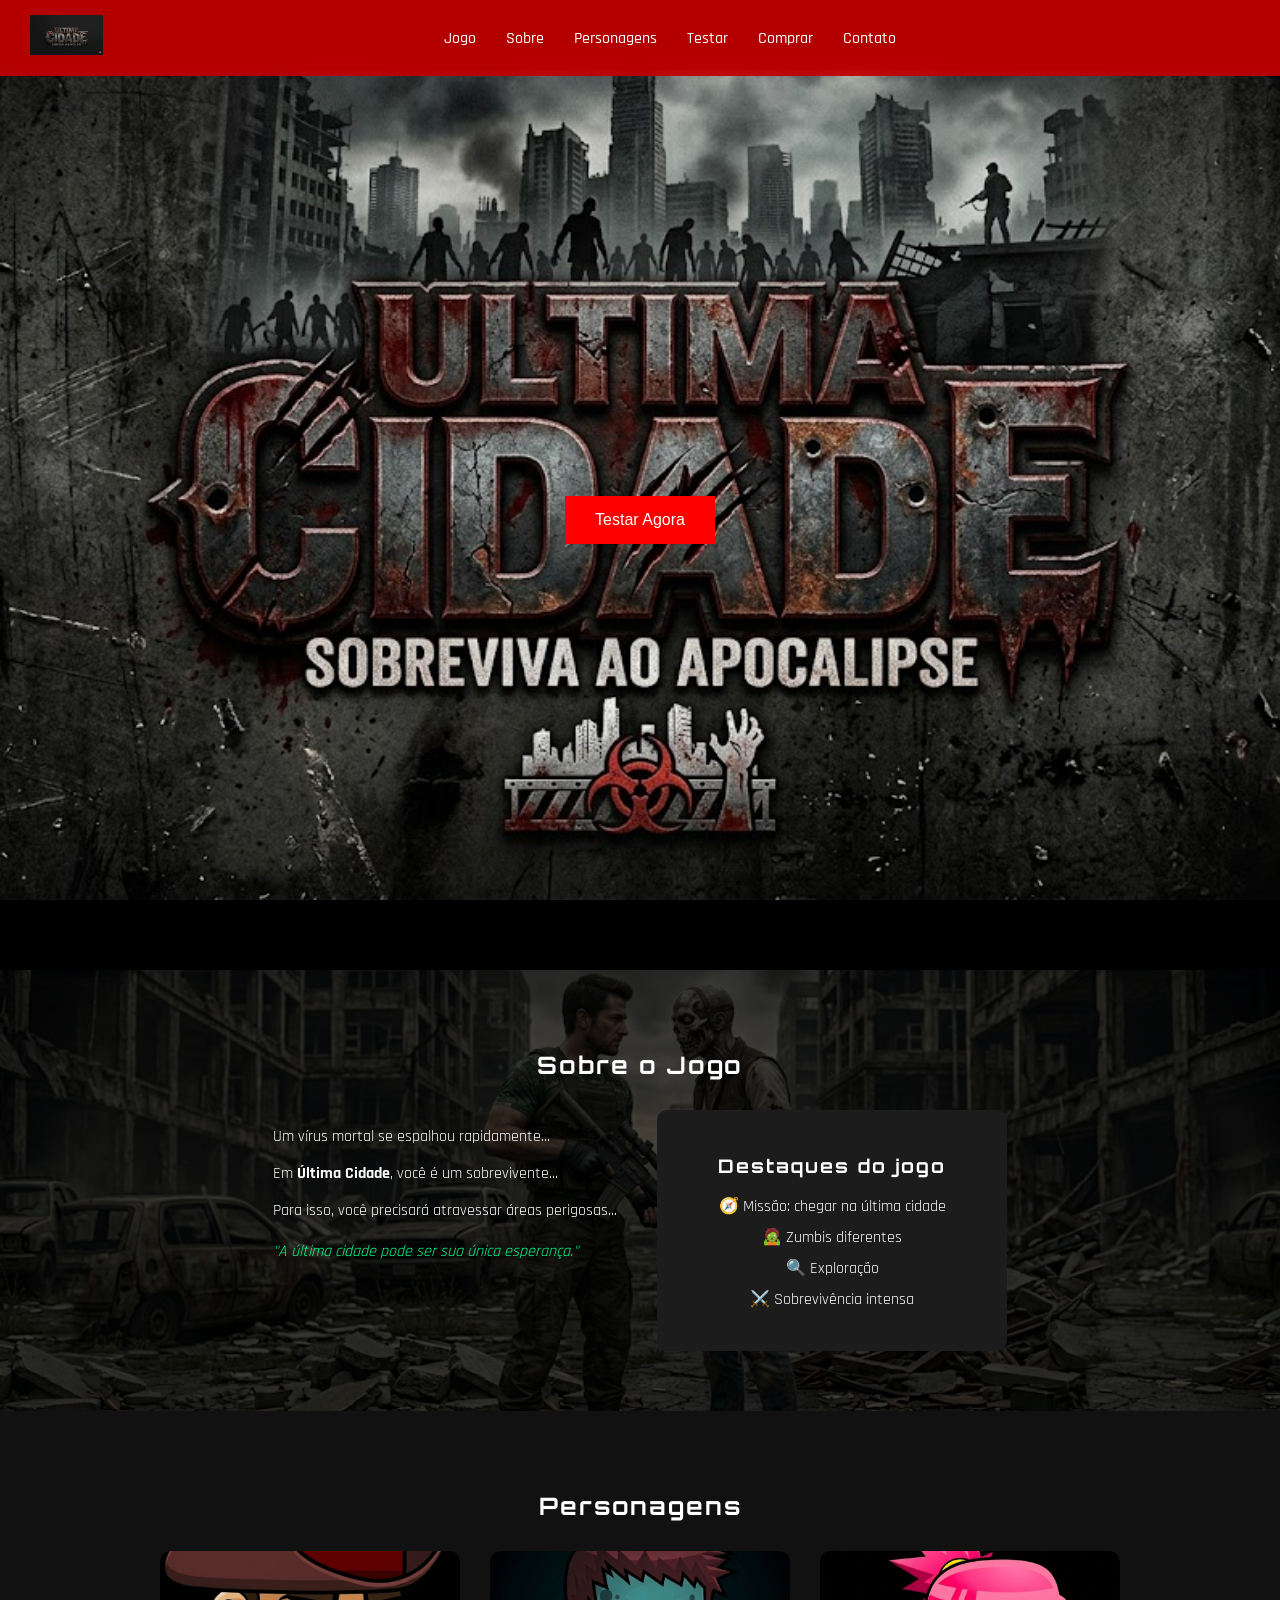
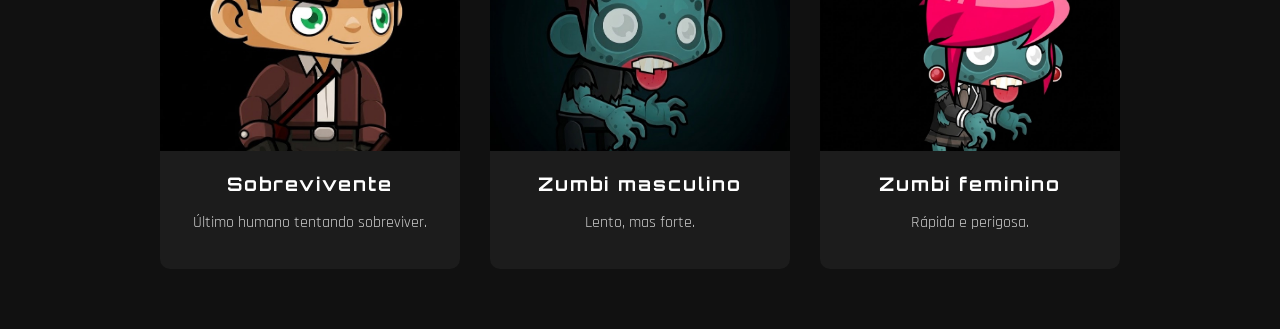
==== index.html @ 07f840ea "Primeiro commit do site" ====
<!DOCTYPE html> 
<html lang="pt-br">
<head>
    <meta charset="UTF-8">
    <title>Última Cidade</title>
    <link rel="stylesheet" href="style.css">
</head>

<body>

<!-- MENU -->
<header class="menu">
    <div class="logo">
        <img src="imagem/logo do meu jogo.jpg" alt="Logo">
    </div>

    <nav>
        <a href="#jogo">Jogo</a>
        <a href="#sobre">Sobre</a>
        <a href="#personagens">Personagens</a>
        <a href="#teste">Testar</a>
        <a href="compra.html">Comprar</a>
        <a href="#" onclick="abrirContato()">Contato</a>
    </nav>
</header>

<!-- CAPA -->
<section class="capa" id="jogo">
    <a href="teste/index.html">
        <button class="btn-testar">Testar Agora</button>
    </a>
</section>

<!-- SOBRE -->
<section class="sobre" id="sobre">
    <h2>Sobre o Jogo</h2>

    <div class="sobre-container">
        <div class="sobre-texto">
            <p>Um vírus mortal se espalhou rapidamente...</p>
            <p>Em <strong>Última Cidade</strong>, você é um sobrevivente...</p>
            <p>Para isso, você precisará atravessar áreas perigosas...</p>

            <p class="frase-impacto">
                "A última cidade pode ser sua única esperança."
            </p>
        </div>

        <div class="destaques-box">
            <h3>Destaques do jogo</h3>
            <ul>
                <li>🧭 Missão: chegar na última cidade</li>
                <li>🧟 Zumbis diferentes</li>
                <li>🔍 Exploração</li>
                <li>⚔️ Sobrevivência intensa</li>
            </ul>
        </div>
    </div>
</section>

<!-- PERSONAGENS -->
<section id="personagens" class="personagens">
    <h2>Personagens</h2>

    <div class="cards">
        <div class="card">
            <img src="imagem/sobrevivente.jpg">
            <h3>Sobrevivente</h3>
            <p>Último humano tentando sobreviver.</p>
        </div>

        <div class="card">
            <img src="imagem/zumbi masculino.jpg">
            <h3>Zumbi masculino</h3>
            <p>Lento, mas forte.</p>
        </div>

        <div class="card">
            <img src="imagem/zumbi feminino.jpg">
            <h3>Zumbi feminino</h3>
            <p>Rápida e perigosa.</p>
        </div>
    </div>
</section>

<!-- MODAL CONTATO -->
<div id="contatoModal" class="login-modal">
    <div class="login-box">
        <span class="fechar" onclick="fecharContato()">×</span>

        <h2>Contato</h2>

        <input type="text" placeholder="Nome completo">
        <input type="email" placeholder="Email">
        <textarea placeholder="Sua mensagem"></textarea><br><br>

        <button onclick="enviarMensagem()">Enviar</button>
    </div>
</div>

<!-- JAVASCRIPT -->
<script>
function abrirContato() {
    document.getElementById("contatoModal").style.display = "flex";
}

function fecharContato() {
    document.getElementById("contatoModal").style.display = "none";
}

function enviarMensagem() {
    alert("Mensagem enviada com sucesso! 🚀");
    fecharContato();
}
</script>

</body>
</html>
---- style.css ----
/* IMPORTAR FONTES */
@import url('https://fonts.googleapis.com/css2?family=Orbitron:wght@400;700&family=Rajdhani:wght@300;500&display=swap');

/* CONFIG GERAL */
html {
    scroll-behavior: smooth;
}

body {
    margin: 0;
    font-family: 'Rajdhani', sans-serif;
    color: white;
    background: black;
    padding-top: 70px;
}

/* TÍTULOS */
h1, h2, h3 {
    font-family: 'Orbitron', sans-serif;
    letter-spacing: 2px;
}

h1 {
    font-size: 48px;
    text-shadow: 0 0 10px red;
}

/* MENU */
.menu {
    position: fixed;
    top: 0;
    width: 100%;
    background: rgba(200, 0, 0, 0.9);
    backdrop-filter: blur(8px);
    display: flex;
    align-items: center;
    justify-content: space-between;
    padding: 15px 30px;
    z-index: 1000;
}

/* LOGO */
.logo img {
    height: 40px;
}

/* MENU CENTRAL */
nav {
    position: absolute;
    left: 50%;
    transform: translateX(-50%);
    display: flex;
    gap: 30px;
}

/* LINKS */
nav a {
    color: white;
    text-decoration: none;
    transition: 0.3s;
    font-weight: 500;
}

nav a:hover {
    color: #00ff88;
}

/* CAPA */
.capa {
    height: 100vh;
    background: url('imagem/Fundodositejogo.jpg') no-repeat center center fixed;
    background-size: cover;
    display: flex;
    justify-content: center;
    align-items: center;
}

/* OVERLAY CENTRAL */
.overlay {
    text-align: center;
}

/* BOTÃO TESTAR NA CAPA */
.overlay .btn-testar {
    margin-top: 20px;
}

/* BOTÃO COMPRAR */
.btn-comprar {
    background: red;
    color: white;
    padding: 15px 30px;
    border: none;
    cursor: pointer;
    font-size: 16px;
    transition: 0.3s;
}

.btn-comprar:hover {
    background: darkred;
    transform: scale(1.05);
}

/* SOBRE */
.sobre {
    padding: 60px;
    text-align: center;
    position: relative;
    background: url('imagem/fundositeimagem.png') no-repeat center center;
    background-size: cover;
}

.sobre::before {
    content: "";
    position: absolute;
    top: 0;
    left: 0;
    width: 100%;
    height: 100%;
    background: rgba(0, 0, 0, 0.7);
}

/* TEXTO NA FRENTE */
.sobre * {
    position: relative;
    z-index: 1;
}

/* CONTAINER SOBRE */
.sobre-container {
    display: flex;
    justify-content: center;
    align-items: flex-start;
    gap: 40px;
    margin-top: 30px;
    flex-wrap: wrap;
}

/* TEXTO */
.sobre-texto {
    max-width: 500px;
    text-align: left;
}

/* DESTAQUES */
.destaques-box {
    background: #1c1c1c;
    padding: 25px;
    border-radius: 10px;
    width: 300px;
}

.destaques-box ul {
    list-style: none;
    padding: 0;
}

.destaques-box li {
    margin: 10px 0;
}

/* FRASE IMPACTO */
.frase-impacto {
    margin-top: 20px;
    font-style: italic;
    color: #00ff88;
}

/* PERSONAGENS */
.personagens {
    background: #111;
    text-align: center;
    padding: 60px 20px;
}

/* CARDS */
.cards {
    display: flex;
    justify-content: center;
    gap: 30px;
    margin-top: 30px;
    flex-wrap: wrap;
}

.card {
    width: 300px;
    background: #1c1c1c;
    border-radius: 10px;
    overflow: hidden;
    transition: 0.3s;
}

.card img {
    width: 100%;
    height: 200px;
    object-fit: cover;
}

.card h3 {
    margin: 15px 0 10px;
}

.card p {
    padding: 0 15px 20px;
    color: #ccc;
}

.card:hover {
    transform: scale(1.05);
}

/* TESTE (não precisa mais, mas pode manter) */
.teste {
    padding: 60px;
    text-align: center;
}

/* BOTÃO TESTAR */
.btn-testar {
    background: red;
    color: white;
    padding: 15px 30px;
    border: none;
    cursor: pointer;
    font-size: 16px;
    transition: 0.3s;
}

.btn-testar:hover {
    background: darkred;
    transform: scale(1.05);
}

/* LOGIN MODAL */
.login-modal {
    display: none;
    position: fixed;
    top: 0;
    left: 0;
    width: 100%;
    height: 100%;
    background: rgba(0, 0, 0, 0.8);
    justify-content: center;
    align-items: center;
    z-index: 2000;
}

/* CAIXA LOGIN */
.login-box {
    background: #1c1c1c;
    padding: 30px;
    border-radius: 10px;
    width: 300px;
    text-align: center;
}

.login-box input {
    width: 100%;
    padding: 10px;
    margin: 10px 0;
    border: none;
}

.login-box button {
    width: 100%;
    padding: 10px;
    background: red;
    color: white;
    border: none;
    cursor: pointer;
}

.login-box button:hover {
    background: darkred;
}

/* FECHAR */
.fechar {
    position: absolute;
    right: 20px;
    top: 10px;
    cursor: pointer;
    font-size: 20px;
}
textarea {
    border: none;
    padding: 10px;
    margin-top: 10px;
}
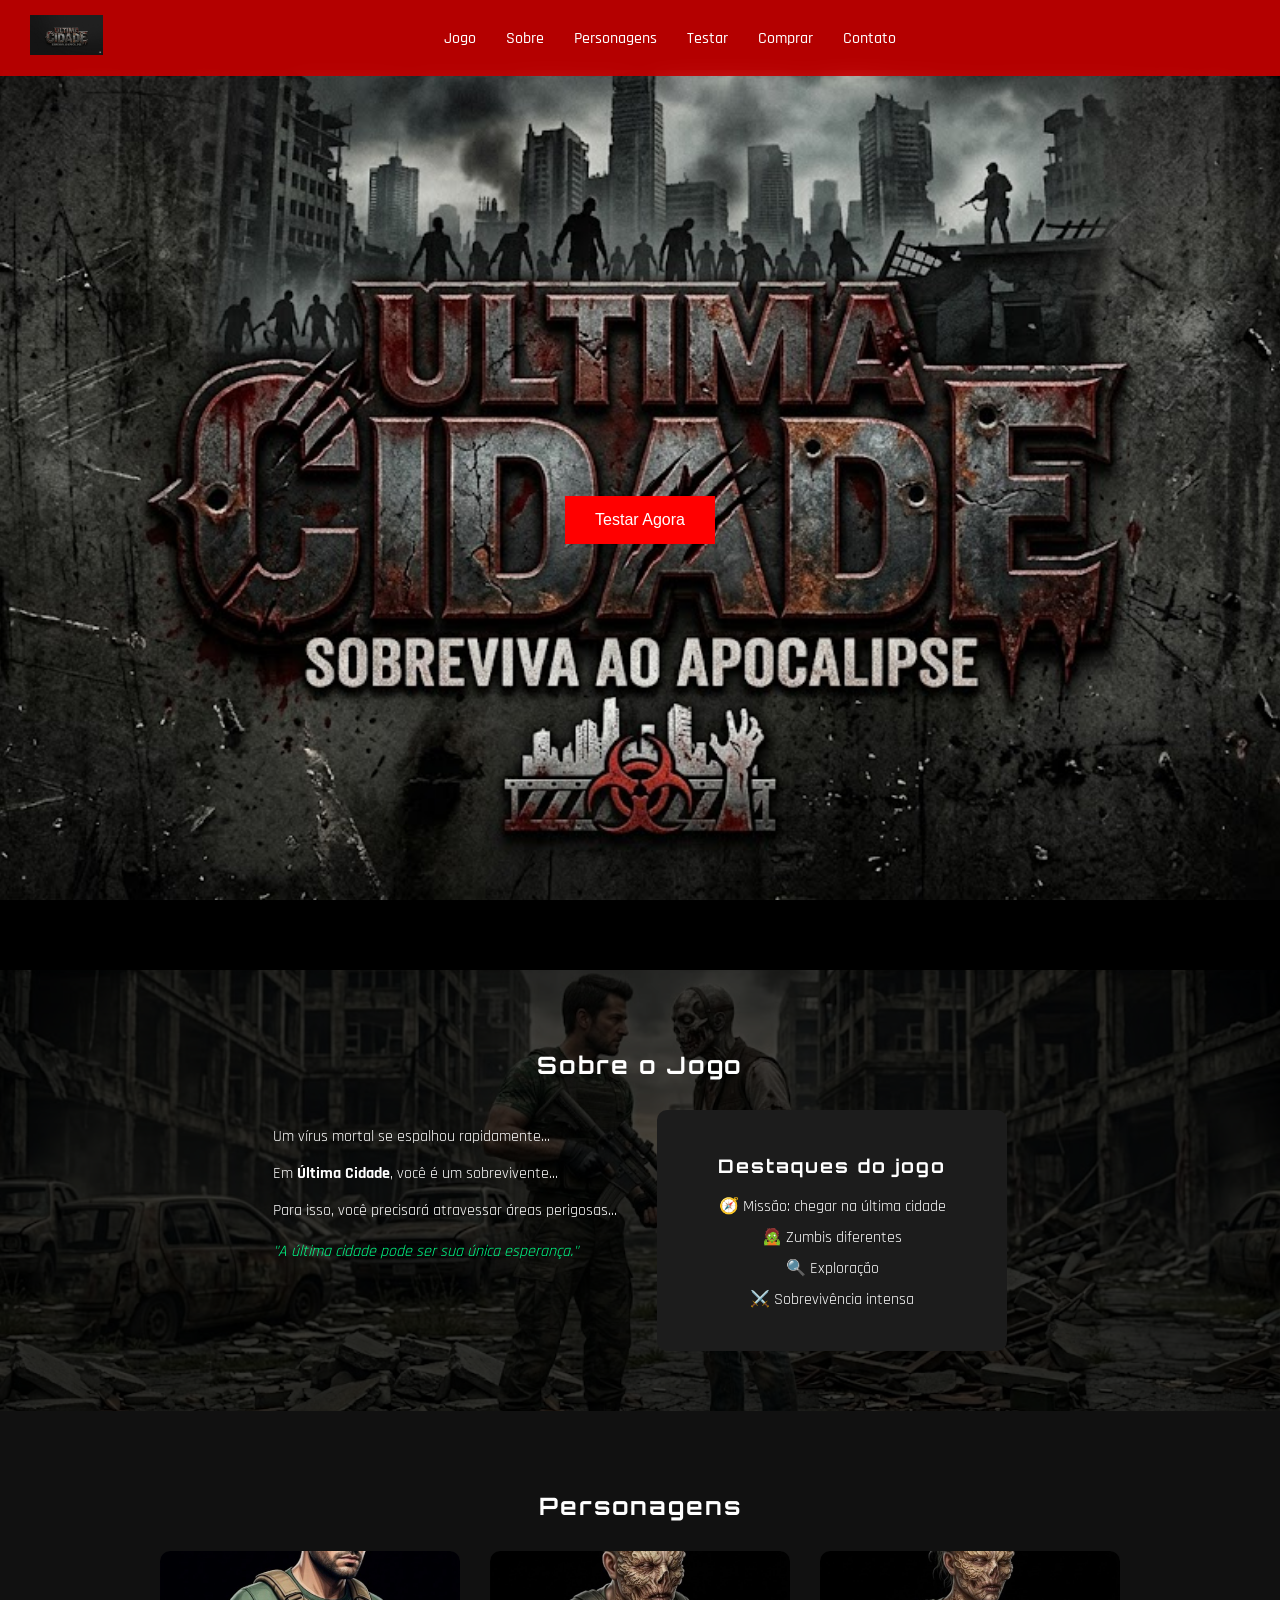
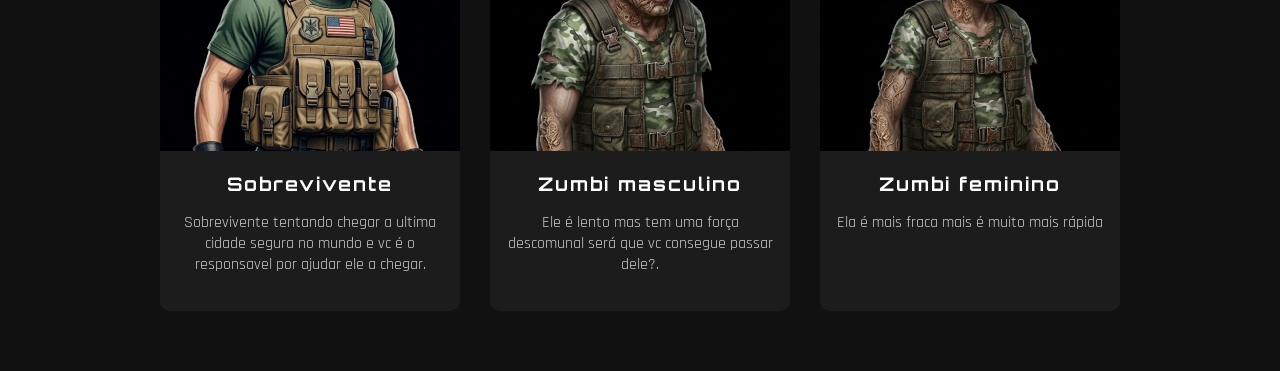
==== commit ab675fe0: "Alterei o layout da página inicial" ====
--- a/index.html
+++ b/index.html
@@ -64,21 +64,21 @@
 
     <div class="cards">
         <div class="card">
-            <img src="imagem/sobrevivente.jpg">
+            <img src="imagem/foto-do-personagem.png">
             <h3>Sobrevivente</h3>
-            <p>Último humano tentando sobreviver.</p>
+            <p>Sobrevivente tentando chegar a ultima cidade segura no mundo e vc é o responsavel por ajudar ele a chegar.</p>
         </div>
 
         <div class="card">
             <img src="imagem/zumbi masculino.jpg">
             <h3>Zumbi masculino</h3>
-            <p>Lento, mas forte.</p>
+            <p>Ele é lento mas tem uma força descomunal será que vc consegue passar dele?.</p>
         </div>
 
         <div class="card">
-            <img src="imagem/zumbi feminino.jpg">
+            <img src="imagem/foto-zumbi-feminino.png">
             <h3>Zumbi feminino</h3>
-            <p>Rápida e perigosa.</p>
+            <p>Ela é mais fraca mais é muito mais rápida </p>
         </div>
     </div>
 </section>
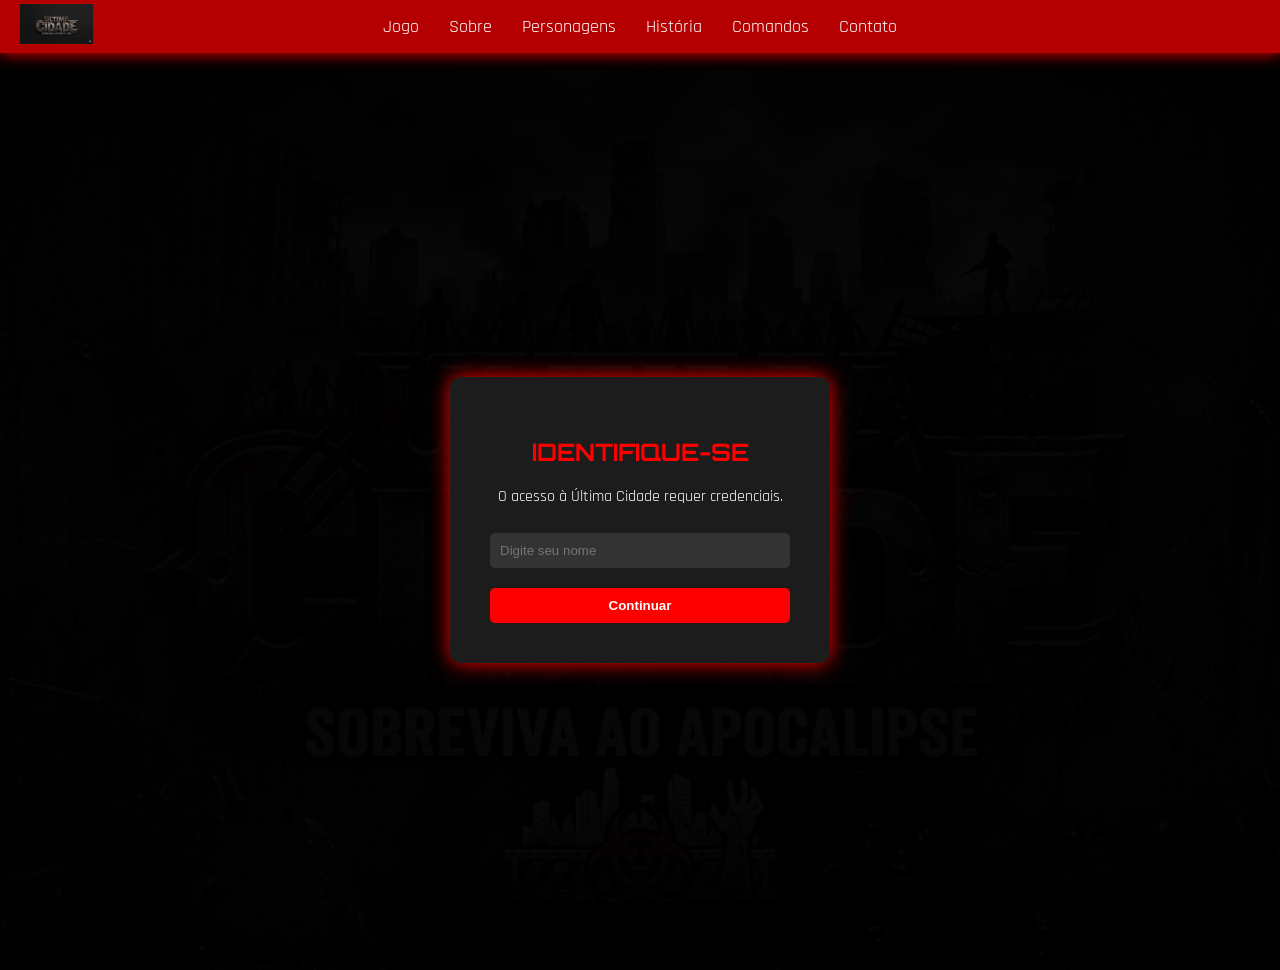
==== commit fd247b11: "Atualização completa do site com nova estrutura e historia" ====
--- a/index.html
+++ b/index.html
@@ -2,117 +2,140 @@
 <html lang="pt-br">
 <head>
     <meta charset="UTF-8">
+    <meta name="viewport" content="width=device-width, initial-scale=1.0">
     <title>Última Cidade</title>
     <link rel="stylesheet" href="style.css">
+    <style>
+        /* ESTILOS ORIGINAIS MANTIDOS */
+        .modal-geral {
+            display: none;
+            position: fixed;
+            z-index: 1000;
+            left: 0;
+            top: 0;
+            width: 100%;
+            height: 100%;
+            background-color: rgba(0,0,0,0.9);
+            overflow-y: auto;
+        }
+
+        .modal-conteudo {
+            background-color: #ffffff;
+            margin: 5% auto;
+            padding: 0;
+            width: 90%;
+            max-width: 700px;
+            color: #333;
+            border-radius: 15px;
+            position: relative;
+            overflow: hidden;
+            font-family: 'Segoe UI', Arial, sans-serif;
+            box-shadow: 0 5px 30px rgba(0,0,0,0.5);
+            text-align: center;
+        }
+
+        .fechar {
+            position: absolute;
+            right: 25px;
+            top: 15px;
+            font-size: 30px;
+            cursor: pointer;
+            color: #999;
+            z-index: 10;
+        }
+
+        .topo-modal { padding: 40px 20px; text-align: center; }
+        .topo-modal h2 { font-size: 2.5rem; margin: 0; color: #000; text-transform: uppercase; font-weight: 900; }
+
+        .form-container { display: flex; flex-wrap: wrap; gap: 20px; padding: 0 40px; }
+        .input-grupo { flex: 1; min-width: 250px; text-align: left; }
+        .input-grupo label { display: block; font-weight: bold; margin-bottom: 5px; color: #444; }
+
+        .modal-conteudo input, .modal-conteudo textarea {
+            width: 100%; padding: 15px; background: #f4f4f4; border: none; border-radius: 30px; 
+            font-size: 1rem; outline: none; box-sizing: border-box;
+        }
+
+        .btn-enviar {
+            background-color: #ff0000; color: white; border: none; padding: 15px 80px;
+            cursor: pointer; font-weight: bold; text-transform: uppercase; border-radius: 30px;
+            margin-bottom: 40px; transition: 0.3s;
+        }
+
+        .age-box input {
+            width: 100%; margin: 10px 0; padding: 10px; border: none;
+            border-radius: 5px; background: #333; color: white; box-sizing: border-box;
+        }
+        .age-box button {
+            width: 100%; padding: 10px; background: red; color: white;
+            border: none; border-radius: 5px; cursor: pointer; font-weight: bold; margin-top: 10px;
+        }
+    </style>
 </head>
 
 <body>
 
-<!-- MENU -->
+<div id="ageModal" class="age-modal">
+    <div class="age-box">
+        <h2 id="mensagem" style="color:red; font-family: 'Orbitron';">IDENTIFIQUE-SE</h2>
+        <p style="color:white">O acesso à Última Cidade requer credenciais.</p>
+        <input type="text" id="inputNome" placeholder="Digite seu nome">
+        <input type="number" id="inputIdade" placeholder="Digite sua idade" style="display:none;">
+        <button onclick="proximaEtapa()">Continuar</button>
+    </div>
+</div>
+
 <header class="menu">
     <div class="logo">
         <img src="imagem/logo do meu jogo.jpg" alt="Logo">
     </div>
 
     <nav>
-        <a href="#jogo">Jogo</a>
-        <a href="#sobre">Sobre</a>
-        <a href="#personagens">Personagens</a>
-        <a href="#teste">Testar</a>
-        <a href="compra.html">Comprar</a>
+        <a href="#" onclick="abrirPagina('teste/index.html')">Jogo</a>
+        <a href="#" onclick="abrirPagina('sobre.html')">Sobre</a>
+        <a href="#" onclick="abrirPagina('personagens.html')">Personagens</a>
+        <a href="#" onclick="abrirPagina('historia.html')">História</a>
+        <a href="#" onclick="abrirPagina('comandos.html')">Comandos</a>
         <a href="#" onclick="abrirContato()">Contato</a>
     </nav>
 </header>
 
-<!-- CAPA -->
-<section class="capa" id="jogo">
-    <a href="teste/index.html">
-        <button class="btn-testar">Testar Agora</button>
-    </a>
+<a href="#" class="btn-voltar" onclick="voltarPagina()">←</a>
+
+<section class="capa">
+    <div class="overlay"></div>
+    <button class="btn-testar" onclick="abrirPagina('teste/index.html')">
+        Jogue o Jogo
+    </button>
 </section>
 
-<!-- SOBRE -->
-<section class="sobre" id="sobre">
-    <h2>Sobre o Jogo</h2>
-
-    <div class="sobre-container">
-        <div class="sobre-texto">
-            <p>Um vírus mortal se espalhou rapidamente...</p>
-            <p>Em <strong>Última Cidade</strong>, você é um sobrevivente...</p>
-            <p>Para isso, você precisará atravessar áreas perigosas...</p>
-
-            <p class="frase-impacto">
-                "A última cidade pode ser sua única esperança."
-            </p>
-        </div>
-
-        <div class="destaques-box">
-            <h3>Destaques do jogo</h3>
-            <ul>
-                <li>🧭 Missão: chegar na última cidade</li>
-                <li>🧟 Zumbis diferentes</li>
-                <li>🔍 Exploração</li>
-                <li>⚔️ Sobrevivência intensa</li>
-            </ul>
-        </div>
-    </div>
+<section class="conteudo">
+    <iframe id="frameSite" src="sobre.html"></iframe>
 </section>
 
-<!-- PERSONAGENS -->
-<section id="personagens" class="personagens">
-    <h2>Personagens</h2>
-
-    <div class="cards">
-        <div class="card">
-            <img src="imagem/foto-do-personagem.png">
-            <h3>Sobrevivente</h3>
-            <p>Sobrevivente tentando chegar a ultima cidade segura no mundo e vc é o responsavel por ajudar ele a chegar.</p>
+<div id="contatoModal" class="modal-geral">
+    <div class="modal-conteudo">
+        <span class="fechar" onclick="fecharContato()">×</span>
+        <div class="topo-modal">
+            <h2>Contate-nos</h2>
+            <p>Olá, me chamo João Victor Xavier. Escreva sua mensagem!</p>
         </div>
-
-        <div class="card">
-            <img src="imagem/zumbi masculino.jpg">
-            <h3>Zumbi masculino</h3>
-            <p>Ele é lento mas tem uma força descomunal será que vc consegue passar dele?.</p>
+        <div class="form-container">
+            <div class="input-grupo">
+                <label>Email</label>
+                <input type="email" id="contatoEmail" placeholder="Seu e-mail">
+            </div>
+            <div class="input-grupo">
+                <label>Nome</label>
+                <input type="text" id="contatoNome" placeholder="Seu nome">
+            </div>
         </div>
-
-        <div class="card">
-            <img src="imagem/foto-zumbi-feminino.png">
-            <h3>Zumbi feminino</h3>
-            <p>Ela é mais fraca mais é muito mais rápida </p>
-        </div>
-    </div>
-</section>
-
-<!-- MODAL CONTATO -->
-<div id="contatoModal" class="login-modal">
-    <div class="login-box">
-        <span class="fechar" onclick="fecharContato()">×</span>
-
-        <h2>Contato</h2>
-
-        <input type="text" placeholder="Nome completo">
-        <input type="email" placeholder="Email">
-        <textarea placeholder="Sua mensagem"></textarea><br><br>
-
-        <button onclick="enviarMensagem()">Enviar</button>
+        <textarea id="contatoMensagem" rows="4" style="width: calc(100% - 80px); margin: 20px 40px;" placeholder="Escreva aqui..."></textarea>
+        <center><button class="btn-enviar" onclick="enviarMensagem()">Enviar Mensagem</button></center>
     </div>
 </div>
 
-<!-- JAVASCRIPT -->
-<script>
-function abrirContato() {
-    document.getElementById("contatoModal").style.display = "flex";
-}
-
-function fecharContato() {
-    document.getElementById("contatoModal").style.display = "none";
-}
-
-function enviarMensagem() {
-    alert("Mensagem enviada com sucesso! 🚀");
-    fecharContato();
-}
-</script>
+<script src="script.js"></script>
 
 </body>
 </html>
--- a/style.css
+++ b/style.css
@@ -1,28 +1,21 @@
-/* IMPORTAR FONTES */
 @import url('https://fonts.googleapis.com/css2?family=Orbitron:wght@400;700&family=Rajdhani:wght@300;500&display=swap');
 
-/* CONFIG GERAL */
-html {
-    scroll-behavior: smooth;
+/* --- REGRA DE BLUR PARA MENORES DE 18 --- */
+.restricao-idade .capa, 
+.restricao-idade .card img, 
+.restricao-idade iframe,
+.restricao-idade img {
+    filter: blur(20px) grayscale(100%) !important;
+    pointer-events: none;
+    user-select: none;
 }
 
 body {
     margin: 0;
     font-family: 'Rajdhani', sans-serif;
     color: white;
-    background: black;
+    background: linear-gradient(to bottom, #000000, #1a0000);
     padding-top: 70px;
-}
-
-/* TÍTULOS */
-h1, h2, h3 {
-    font-family: 'Orbitron', sans-serif;
-    letter-spacing: 2px;
-}
-
-h1 {
-    font-size: 48px;
-    text-shadow: 0 0 10px red;
 }
 
 /* MENU */
@@ -31,234 +24,123 @@
     top: 0;
     width: 100%;
     background: rgba(200, 0, 0, 0.9);
-    backdrop-filter: blur(8px);
     display: flex;
     align-items: center;
-    justify-content: space-between;
+    justify-content: center;
     padding: 15px 30px;
     z-index: 1000;
+    box-shadow: 0 0 15px red;
+    box-sizing: border-box;
 }
 
 /* LOGO */
+.logo {
+    position: absolute;
+    left: 20px;
+}
+
 .logo img {
     height: 40px;
 }
 
-/* MENU CENTRAL */
+/* NAV */
 nav {
-    position: absolute;
-    left: 50%;
-    transform: translateX(-50%);
     display: flex;
     gap: 30px;
 }
 
-/* LINKS */
 nav a {
     color: white;
     text-decoration: none;
+    font-size: 18px;
     transition: 0.3s;
-    font-weight: 500;
 }
 
 nav a:hover {
     color: #00ff88;
+    transform: scale(1.1);
 }
 
 /* CAPA */
 .capa {
     height: 100vh;
-    background: url('imagem/Fundodositejogo.jpg') no-repeat center center fixed;
+    background: url('imagem/Fundodositejogo.jpg') no-repeat center;
     background-size: cover;
     display: flex;
     justify-content: center;
     align-items: center;
-}
-
-/* OVERLAY CENTRAL */
+    position: relative;
+}
+
+/* overlay escuro */
 .overlay {
-    text-align: center;
-}
-
-/* BOTÃO TESTAR NA CAPA */
-.overlay .btn-testar {
-    margin-top: 20px;
-}
-
-/* BOTÃO COMPRAR */
-.btn-comprar {
-    background: red;
-    color: white;
-    padding: 15px 30px;
-    border: none;
-    cursor: pointer;
-    font-size: 16px;
-    transition: 0.3s;
-}
-
-.btn-comprar:hover {
-    background: darkred;
-    transform: scale(1.05);
-}
-
-/* SOBRE */
-.sobre {
-    padding: 60px;
-    text-align: center;
-    position: relative;
-    background: url('imagem/fundositeimagem.png') no-repeat center center;
-    background-size: cover;
-}
-
-.sobre::before {
-    content: "";
     position: absolute;
-    top: 0;
-    left: 0;
-    width: 100%;
-    height: 100%;
-    background: rgba(0, 0, 0, 0.7);
-}
-
-/* TEXTO NA FRENTE */
-.sobre * {
-    position: relative;
-    z-index: 1;
-}
-
-/* CONTAINER SOBRE */
-.sobre-container {
-    display: flex;
-    justify-content: center;
-    align-items: flex-start;
-    gap: 40px;
-    margin-top: 30px;
-    flex-wrap: wrap;
-}
-
-/* TEXTO */
-.sobre-texto {
-    max-width: 500px;
-    text-align: left;
-}
-
-/* DESTAQUES */
-.destaques-box {
-    background: #1c1c1c;
-    padding: 25px;
-    border-radius: 10px;
-    width: 300px;
-}
-
-.destaques-box ul {
-    list-style: none;
-    padding: 0;
-}
-
-.destaques-box li {
-    margin: 10px 0;
-}
-
-/* FRASE IMPACTO */
-.frase-impacto {
-    margin-top: 20px;
-    font-style: italic;
-    color: #00ff88;
-}
-
-/* PERSONAGENS */
-.personagens {
-    background: #111;
-    text-align: center;
-    padding: 60px 20px;
-}
-
-/* CARDS */
-.cards {
-    display: flex;
-    justify-content: center;
-    gap: 30px;
-    margin-top: 30px;
-    flex-wrap: wrap;
-}
-
-.card {
-    width: 300px;
-    background: #1c1c1c;
-    border-radius: 10px;
-    overflow: hidden;
-    transition: 0.3s;
-}
-
-.card img {
-    width: 100%;
-    height: 200px;
-    object-fit: cover;
-}
-
-.card h3 {
-    margin: 15px 0 10px;
-}
-
-.card p {
-    padding: 0 15px 20px;
-    color: #ccc;
-}
-
-.card:hover {
-    transform: scale(1.05);
-}
-
-/* TESTE (não precisa mais, mas pode manter) */
-.teste {
-    padding: 60px;
-    text-align: center;
+    width: 100%;
+    height: 100%;
+    background: rgba(0,0,0,0.6);
 }
 
 /* BOTÃO TESTAR */
 .btn-testar {
+    position: relative;
     background: red;
     color: white;
-    padding: 15px 30px;
+    padding: 18px 35px;
     border: none;
     cursor: pointer;
-    font-size: 16px;
     transition: 0.3s;
+    font-size: 20px;
+    border-radius: 10px;
+    box-shadow: 0 0 15px red;
 }
 
 .btn-testar:hover {
     background: darkred;
-    transform: scale(1.05);
-}
-
-/* LOGIN MODAL */
+    transform: scale(1.08);
+    box-shadow: 0 0 25px red;
+}
+
+/* IFRAME - CORRIGIDO PARA APARECER */
+.conteudo {
+    width: 100%;
+    height: calc(100vh - 70px);
+    display: none; /* JS muda para 'block' ao clicar */
+}
+
+.conteudo iframe {
+    width: 100%;
+    height: 100%;
+    border: none;
+    background: black;
+}
+
+/* MODAL CONTATO (Login Modal) */
 .login-modal {
     display: none;
     position: fixed;
-    top: 0;
-    left: 0;
-    width: 100%;
-    height: 100%;
-    background: rgba(0, 0, 0, 0.8);
-    justify-content: center;
-    align-items: center;
-    z-index: 2000;
-}
-
-/* CAIXA LOGIN */
+    width: 100%;
+    height: 100%;
+    background: rgba(0,0,0,0.8);
+    justify-content: center;
+    align-items: center;
+    z-index: 3000;
+}
+
 .login-box {
     background: #1c1c1c;
     padding: 30px;
     border-radius: 10px;
     width: 300px;
-    text-align: center;
-}
-
-.login-box input {
-    width: 100%;
+    box-shadow: 0 0 20px red;
+}
+
+.login-box input,
+.login-box textarea {
+    width: 100%;
+    margin: 10px 0;
     padding: 10px;
-    margin: 10px 0;
-    border: none;
+    border: none;
+    border-radius: 5px;
 }
 
 .login-box button {
@@ -267,23 +149,68 @@
     background: red;
     color: white;
     border: none;
+    border-radius: 5px;
     cursor: pointer;
-}
-
-.login-box button:hover {
-    background: darkred;
 }
 
 /* FECHAR */
 .fechar {
-    position: absolute;
-    right: 20px;
-    top: 10px;
     cursor: pointer;
+    float: right;
     font-size: 20px;
 }
-textarea {
-    border: none;
-    padding: 10px;
-    margin-top: 10px;
+
+/* SETA VOLTAR */
+.btn-voltar {
+    position: fixed;
+    top: 90px;
+    left: 20px;
+    font-size: 28px;
+    color: white;
+    text-decoration: none;
+    background: rgba(0,0,0,0.6);
+    padding: 10px 15px;
+    border-radius: 50%;
+    transition: 0.3s;
+    z-index: 2000;
+    display: none; /* Aparece via JS */
+}
+
+/* MODAL IDADE */
+.age-modal {
+    position: fixed;
+    width: 100%;
+    height: 100%;
+    background: rgba(0,0,0,0.9);
+    display: none;
+    justify-content: center;
+    align-items: center;
+    z-index: 5000;
+}
+
+.age-box {
+    background: #1c1c1c;
+    padding: 40px;
+    border-radius: 10px;
+    text-align: center;
+    width: 300px;
+    box-shadow: 0 0 20px red;
+}
+
+/* PERSONAGENS E SOBRE */
+.pagina-sobre { display: flex; justify-content: center; padding-top: 120px; }
+.sobre-box { max-width: 700px; background: rgba(15, 0, 0, 0.95); padding: 40px; border-radius: 15px; border: 1px solid red; text-align: center; }
+.personagens { text-align: center; padding: 40px 20px; }
+.cards { display: flex; justify-content: center; gap: 25px; flex-wrap: wrap; }
+.card { background: #111; border: 1px solid #444; border-radius: 10px; width: 280px; padding-bottom: 20px; transition: 0.4s; overflow: hidden; }
+.card img { width: 100%; height: 300px; object-fit: cover; }
+
+/* RESPONSIVIDADE COMPLETA */
+@media (max-width: 768px) {
+    .menu { flex-direction: column; padding: 10px; height: auto; }
+    .logo { position: static; margin-bottom: 10px; }
+    nav { gap: 15px; flex-wrap: wrap; justify-content: center; }
+    body { padding-top: 130px; }
+    .card { width: 90%; }
+    .btn-voltar { top: auto; bottom: 20px; left: 10px; }
 }
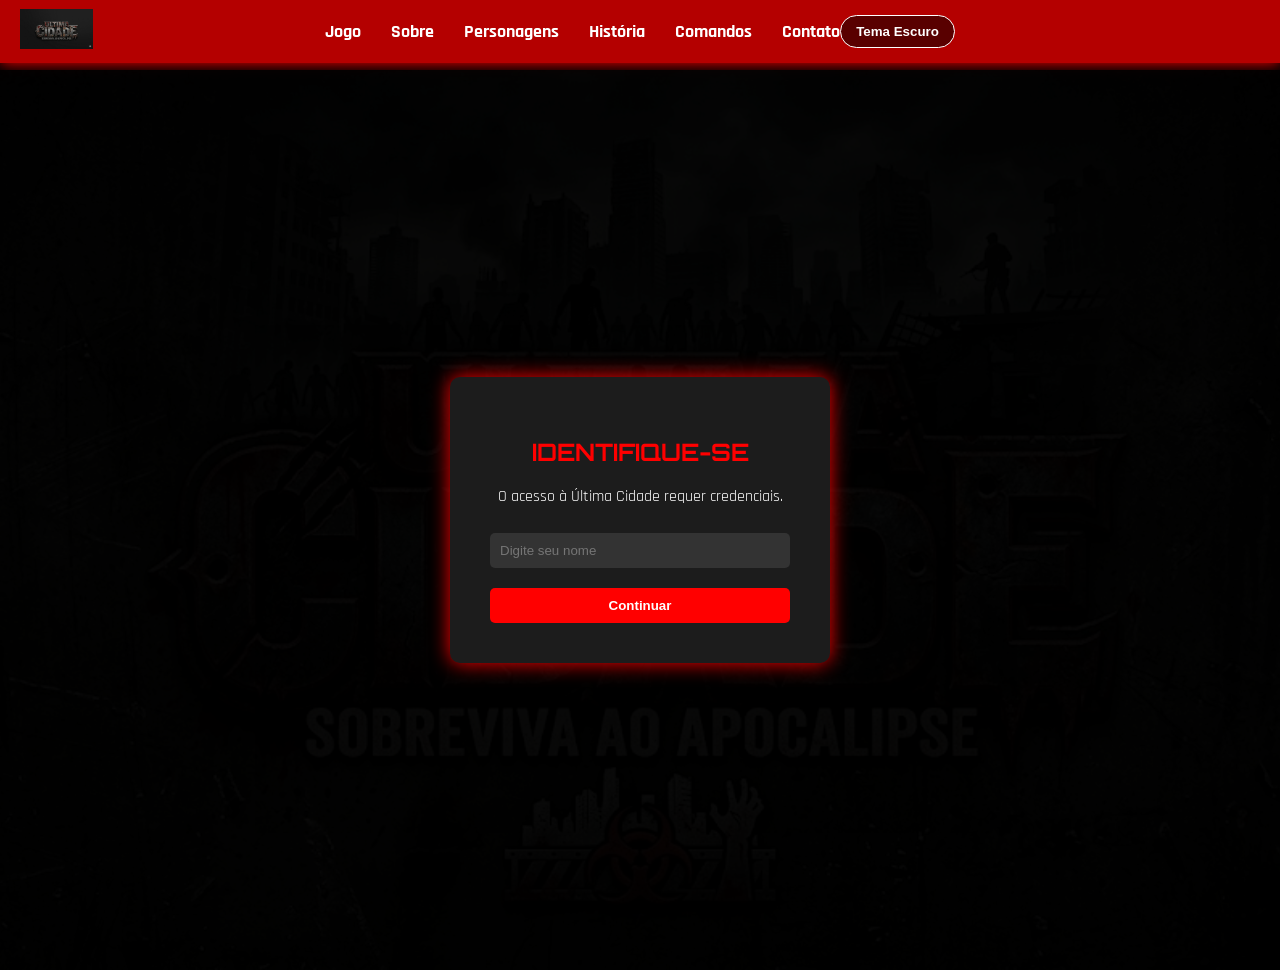
==== commit 379ecddd: "Atualização completa do site com nova estrutura e historia" ====
--- a/index.html
+++ b/index.html
@@ -6,15 +6,13 @@
     <title>Última Cidade</title>
     <link rel="stylesheet" href="style.css">
     <style>
-        /* ESTILOS ORIGINAIS MANTIDOS */
+        /* ESTILOS INTERNOS DOS MODAIS */
         .modal-geral {
             display: none;
             position: fixed;
             z-index: 1000;
-            left: 0;
-            top: 0;
-            width: 100%;
-            height: 100%;
+            left: 0; top: 0;
+            width: 100%; height: 100%;
             background-color: rgba(0,0,0,0.9);
             overflow-y: auto;
         }
@@ -22,29 +20,27 @@
         .modal-conteudo {
             background-color: #ffffff;
             margin: 5% auto;
-            padding: 0;
             width: 90%;
             max-width: 700px;
             color: #333;
             border-radius: 15px;
             position: relative;
-            overflow: hidden;
             font-family: 'Segoe UI', Arial, sans-serif;
             box-shadow: 0 5px 30px rgba(0,0,0,0.5);
             text-align: center;
+            overflow: hidden;
         }
 
         .fechar {
             position: absolute;
-            right: 25px;
-            top: 15px;
+            right: 25px; top: 15px;
             font-size: 30px;
             cursor: pointer;
             color: #999;
             z-index: 10;
         }
 
-        .topo-modal { padding: 40px 20px; text-align: center; }
+        .topo-modal { padding: 40px 20px; }
         .topo-modal h2 { font-size: 2.5rem; margin: 0; color: #000; text-transform: uppercase; font-weight: 900; }
 
         .form-container { display: flex; flex-wrap: wrap; gap: 20px; padding: 0 40px; }
@@ -98,9 +94,13 @@
         <a href="#" onclick="abrirPagina('comandos.html')">Comandos</a>
         <a href="#" onclick="abrirContato()">Contato</a>
     </nav>
+
+    <button id="btn-tema" onclick="alternarModo()" style="background:rgba(0,0,0,0.5); border: 1px solid white; color: white; cursor: pointer; padding: 8px 15px; border-radius: 20px; font-weight: bold;">
+        Tema Escuro
+    </button>
 </header>
 
-<a href="#" class="btn-voltar" onclick="voltarPagina()">←</a>
+<a href="#" class="btn-voltar" onclick="voltarPagina()">← VOLTAR PARA A BASE</a>
 
 <section class="capa">
     <div class="overlay"></div>
@@ -110,8 +110,17 @@
 </section>
 
 <section class="conteudo">
-    <iframe id="frameSite" src="sobre.html"></iframe>
+    <iframe id="frameSite" src="about:blank"></iframe>
 </section>
+
+<div id="status-jogo" class="status-painel" style="display:none;">
+    <h4 style="margin: 0 0 10px 0; border-bottom: 1px solid white;">STATUS</h4>
+    <p>👤 <span id="display-nome">---</span></p> 
+    <p>🎂 Idade: <span id="display-idade">---</span></p>
+    <p>❤️ Vida: <span id="display-vida">---</span></p>
+    <p>⭐ Nível: <span id="display-nivel">---</span></p>
+    <p>🔫 Munição: <span id="display-balas">---</span></p>
+</div>
 
 <div id="contatoModal" class="modal-geral">
     <div class="modal-conteudo">
--- a/style.css
+++ b/style.css
@@ -1,6 +1,21 @@
 @import url('https://fonts.googleapis.com/css2?family=Orbitron:wght@400;700&family=Rajdhani:wght@300;500&display=swap');
 
-/* --- REGRA DE BLUR PARA MENORES DE 18 --- */
+/* --- CRITÉRIO: ALTERNÂNCIA DE TEMA (MODO CLARO) --- */
+body.modo-claro {
+    background: linear-gradient(to bottom, #e0e0e0, #ffffff) !important;
+    color: #000000 !important;
+}
+
+body.modo-claro .menu {
+    background: rgba(150, 0, 0, 1) !important;
+    box-shadow: 0 0 15px rgba(0,0,0,0.3);
+}
+
+body.modo-claro nav a {
+    color: white;
+}
+
+/* --- REGRA DE BLUR (MANIPULAÇÃO DE VISIBILIDADE) --- */
 .restricao-idade .capa, 
 .restricao-idade .card img, 
 .restricao-idade iframe,
@@ -16,6 +31,7 @@
     color: white;
     background: linear-gradient(to bottom, #000000, #1a0000);
     padding-top: 70px;
+    transition: 0.5s;
 }
 
 /* MENU */
@@ -31,6 +47,7 @@
     z-index: 1000;
     box-shadow: 0 0 15px red;
     box-sizing: border-box;
+    transition: 0.3s;
 }
 
 /* LOGO */
@@ -54,6 +71,7 @@
     text-decoration: none;
     font-size: 18px;
     transition: 0.3s;
+    font-weight: bold;
 }
 
 nav a:hover {
@@ -72,7 +90,6 @@
     position: relative;
 }
 
-/* overlay escuro */
 .overlay {
     position: absolute;
     width: 100%;
@@ -92,19 +109,14 @@
     font-size: 20px;
     border-radius: 10px;
     box-shadow: 0 0 15px red;
-}
-
-.btn-testar:hover {
-    background: darkred;
-    transform: scale(1.08);
-    box-shadow: 0 0 25px red;
-}
-
-/* IFRAME - CORRIGIDO PARA APARECER */
+    font-family: 'Orbitron', sans-serif;
+}
+
+/* IFRAME */
 .conteudo {
     width: 100%;
     height: calc(100vh - 70px);
-    display: none; /* JS muda para 'block' ao clicar */
+    display: none; 
 }
 
 .conteudo iframe {
@@ -114,66 +126,104 @@
     background: black;
 }
 
-/* MODAL CONTATO (Login Modal) */
-.login-modal {
-    display: none;
-    position: fixed;
-    width: 100%;
-    height: 100%;
-    background: rgba(0,0,0,0.8);
-    justify-content: center;
-    align-items: center;
-    z-index: 3000;
-}
-
-.login-box {
-    background: #1c1c1c;
-    padding: 30px;
-    border-radius: 10px;
-    width: 300px;
-    box-shadow: 0 0 20px red;
-}
-
-.login-box input,
-.login-box textarea {
-    width: 100%;
-    margin: 10px 0;
-    padding: 10px;
-    border: none;
-    border-radius: 5px;
-}
-
-.login-box button {
-    width: 100%;
-    padding: 10px;
-    background: red;
-    color: white;
-    border: none;
-    border-radius: 5px;
-    cursor: pointer;
-}
-
-/* FECHAR */
-.fechar {
-    cursor: pointer;
-    float: right;
-    font-size: 20px;
-}
-
-/* SETA VOLTAR */
+/* --- MELHORIA: BOTÃO DE VOLTAR ESTILIZADO --- */
 .btn-voltar {
     position: fixed;
     top: 90px;
-    left: 20px;
-    font-size: 28px;
+    left: 30px;
+    z-index: 2500;
+    display: none;
+    
+    background: rgba(255, 0, 0, 0.7);
     color: white;
     text-decoration: none;
-    background: rgba(0,0,0,0.6);
-    padding: 10px 15px;
-    border-radius: 50%;
-    transition: 0.3s;
-    z-index: 2000;
-    display: none; /* Aparece via JS */
+    font-family: 'Orbitron', sans-serif;
+    font-weight: bold;
+    font-size: 13px;
+    padding: 10px 20px;
+    border-radius: 5px;
+    border: 1px solid #ff0000;
+    box-shadow: 0 0 15px rgba(255, 0, 0, 0.4);
+    transition: 0.3s;
+    text-transform: uppercase;
+}
+
+.btn-voltar:hover {
+    background: #ff0000;
+    box-shadow: 0 0 25px #ff0000;
+    transform: scale(1.05);
+}
+
+/* --- MELHORIA: VISUAL DOS PERSONAGENS --- */
+.cards {
+    display: flex;
+    justify-content: center;
+    gap: 30px;
+    flex-wrap: wrap;
+    padding: 40px 20px;
+}
+
+.card {
+    background: #0a0a0a;
+    border: 1px solid #333;
+    border-radius: 10px;
+    width: 300px;
+    overflow: hidden;
+    transition: 0.4s;
+    box-shadow: 0 10px 20px rgba(0,0,0,0.5);
+}
+
+.card:hover {
+    border-color: #ff0000;
+    transform: translateY(-10px);
+    box-shadow: 0 0 20px rgba(255, 0, 0, 0.3);
+}
+
+.card img {
+    width: 100%;
+    height: 380px;
+    object-fit: cover;
+    mask-image: linear-gradient(to bottom, black 80%, transparent 100%);
+    -webkit-mask-image: linear-gradient(to bottom, black 80%, transparent 100%);
+}
+
+.card-info {
+    padding: 20px;
+    text-align: center;
+}
+
+.card-info h3 {
+    font-family: 'Orbitron', sans-serif;
+    color: #ff0000;
+    margin: 0 0 10px 0;
+    text-transform: uppercase;
+}
+
+.card-info p {
+    font-size: 14px;
+    color: #ccc;
+    margin: 0;
+}
+
+/* PAINEL DE STATUS (HUD) */
+.status-painel {
+    color: white; 
+    background: rgba(139, 0, 0, 0.8); 
+    padding: 15px; 
+    position: fixed; 
+    bottom: 20px; 
+    right: 20px; 
+    border-radius: 10px; 
+    border: 2px solid #000; 
+    font-family: 'Orbitron', sans-serif; 
+    z-index: 2000; 
+    min-width: 180px;
+    box-shadow: 0 0 10px rgba(255,0,0,0.5);
+}
+
+.status-painel span {
+    color: #00ff88;
+    font-weight: bold;
 }
 
 /* MODAL IDADE */
@@ -197,20 +247,11 @@
     box-shadow: 0 0 20px red;
 }
 
-/* PERSONAGENS E SOBRE */
-.pagina-sobre { display: flex; justify-content: center; padding-top: 120px; }
-.sobre-box { max-width: 700px; background: rgba(15, 0, 0, 0.95); padding: 40px; border-radius: 15px; border: 1px solid red; text-align: center; }
-.personagens { text-align: center; padding: 40px 20px; }
-.cards { display: flex; justify-content: center; gap: 25px; flex-wrap: wrap; }
-.card { background: #111; border: 1px solid #444; border-radius: 10px; width: 280px; padding-bottom: 20px; transition: 0.4s; overflow: hidden; }
-.card img { width: 100%; height: 300px; object-fit: cover; }
-
-/* RESPONSIVIDADE COMPLETA */
+/* RESPONSIVIDADE */
 @media (max-width: 768px) {
     .menu { flex-direction: column; padding: 10px; height: auto; }
     .logo { position: static; margin-bottom: 10px; }
     nav { gap: 15px; flex-wrap: wrap; justify-content: center; }
     body { padding-top: 130px; }
-    .card { width: 90%; }
     .btn-voltar { top: auto; bottom: 20px; left: 10px; }
 }
